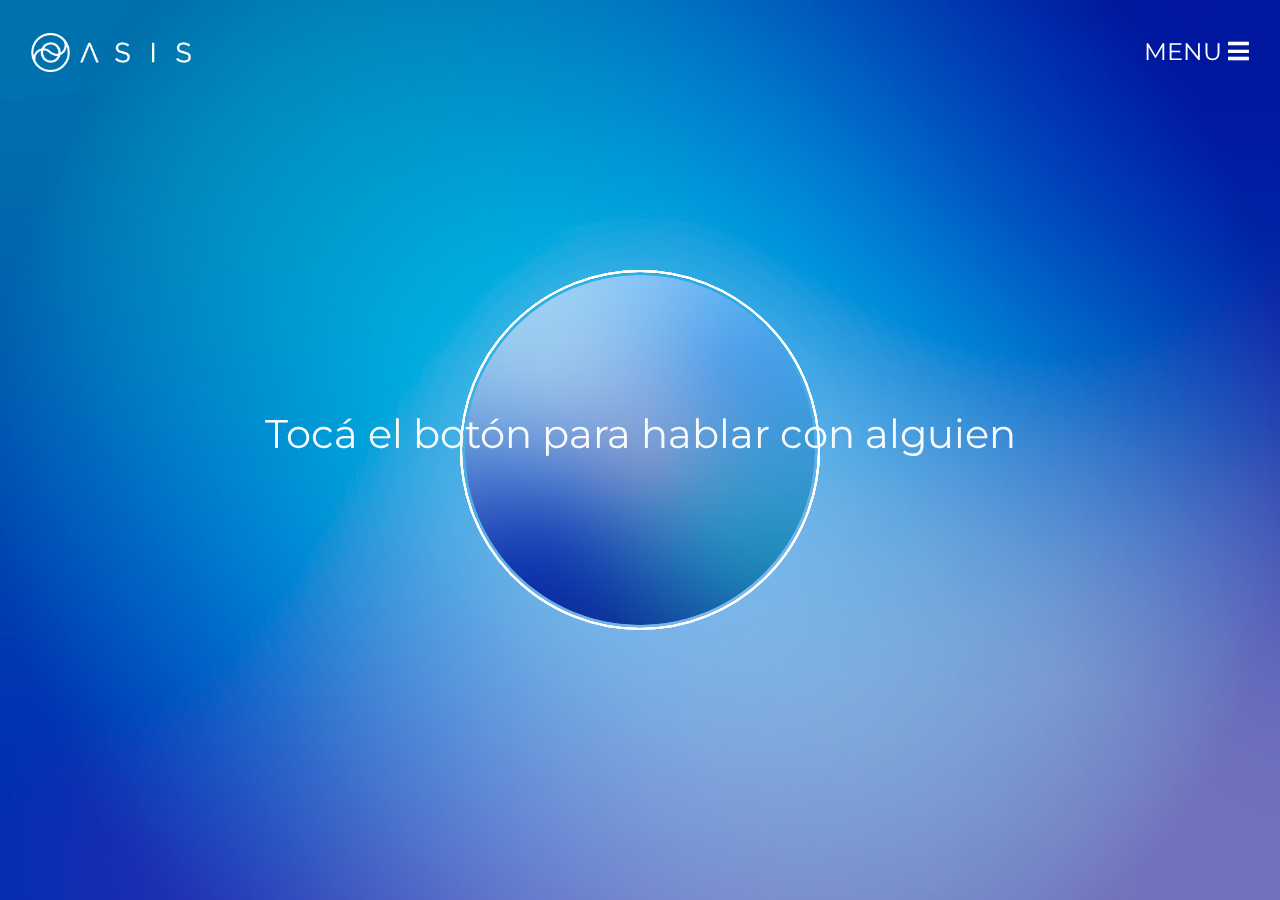
==== index.html @ 3b9cbb14 "change styles" ====
<!DOCTYPE html>
<html lang="en">

<head>
  <meta charset="utf-8">
  <meta name="viewport" content="width=device-width, initial-scale=1, shrink-to-fit=no">
  <meta name="description" content="Una comunidad de personas entrenadas en la resolución rápida de conflictos.">
  <meta name="author" content="tremendo agency">
  <title>Oasis</title>
  <link href="vendor/bootstrap/css/bootstrap.min.css" rel="stylesheet">
  <link href="vendor/fontawesome-free/css/all.min.css" rel="stylesheet" type="text/css">
  <link href="https://fonts.googleapis.com/css?family=Montserrat:400,700" rel="stylesheet" type="text/css">
  <link href="vendor/swiper/swiper.min.css" rel="stylesheet">
  <link href="css/styles.css" rel="stylesheet">
</head>

<body id="index">

  <!-- Navigation -->
  <nav class="navbar navbar-dark fixed-top" id="mainNav">
    <div class="container-fluid">
      <a class="navbar-brand js-scroll-trigger" href="index.html"><img class="img-fluid" src="img/logo-white.png"/></a>
      <button class="navbar-toggler navbar-toggler-right" type="button">
        <span class="d-none d-sm-inline">Menu</span>
        <i class="fas fa-bars"></i>
      </button>
    </div>
  </nav>
  <div class="mobile-navbar h-100 d-flex align-items-center justify-content-center text-center">
    <div class="text-uppercase">
      <a class="d-block js-scroll-trigger" href="#home">inicio</a>
      <a class="d-block js-scroll-trigger" href="#team">equipo</a>
      <a class="d-block js-scroll-trigger" href="/call">llamar ahora</a>
    </div>
  </div>

  <section class="h-100 d-flex align-items-center" id="">
    <div id="navigation" class="swiper-container d-flex align-items-center">
      <div class="swiper-wrapper">

        <!-- Header -->

        <div id="home" class="swiper-slide">
          <div class="inner">
            <a href="call/index.html" class="btn-call rounded-circle"></a>
            <div class="circle rounded-circle"></div>
            <div class="circle rounded-circle"></div>
            <div class="circle rounded-circle"></div>
            <div class="circle rounded-circle"></div>
            <h1 class="text-light m-0 position-absolute text-center">
              Tocá el botón para hablar con alguien
            </h1>
          </div>
        </div>

        <!-- Team -->

        <div id="team" class="swiper-slide bg-light d-flex align-items-center invert-menu">
          <div class="container justify-content-between d-flex flex-column">
            <div class="row">
              <div class="col-lg-12 text-center">
                <h2 class="section-heading text-uppercase">Personas que pueden ayudarte</h2>
                <p class="large text-muted pb-4">Especialistas en resolución rápida de conflictos</p>
              </div>
            </div>
            <div class="row">
              <div class="swiper-container">
                <div class="swiper-wrapper">
                  <div class="swiper-slide">
                    <div class="team-member">
                      <a href="team/mashenka-jacovella/index.html"><img class="mx-auto rounded-circle" src="team/mashenka-jacovella/profile.jpg" alt=""></a>
                      <h4>Mashenka Jacovella</h4>
                      <p class="text-muted">Mini Descripción</p>
                      <a class="btn btn-primary rounded-pill" href="team/mashenka-jacovella/index.html">Ver Perfil</a>
                    </div>
                  </div>
                  <div class="swiper-slide">
                    <div class="team-member">
                      <a href="team/manuela-sozio/index.html"><img class="mx-auto rounded-circle" src="team/manuela-sozio/profile.jpeg" alt=""></a>
                      <h4>Manuela Sozio</h4>
                      <p class="text-muted">Mini Descripción</p>
                      <a class="btn btn-primary rounded-pill" href="team/manuela-sozio/index.html">Ver Perfil</a>
                    </div>
                  </div>
                  <div class="swiper-slide">
                    <div class="team-member">
                      <a href="team/esteban-coll/index.html"><img class="mx-auto rounded-circle" src="team/esteban-coll/profile.jpeg" alt=""></a>
                      <h4>Esteban Coll</h4>
                      <p class="text-muted">Mini Descripción</p>
                      <a class="btn btn-primary rounded-pill" href="team/esteban-coll/index.html">Ver Perfil</a>
                    </div>
                  </div>
                  <div class="swiper-slide">
                    <div class="team-member">
                      <a href="team/maria-renee-martinez/index.html"><img class="mx-auto rounded-circle" src="team/maria-renee-martinez/profile.jpeg" alt=""></a>
                      <h4>Maria Renee Martinez</h4>
                      <p class="text-muted">Mini Descripción</p>
                      <a class="btn btn-primary rounded-pill" href="team/maria-renee-martinez/index.html">Ver Perfil</a>
                    </div>
                  </div>
                </div>
              </div>
              <!-- Add Arrows -->
              <div class="swiper-button-next"></div>
              <div class="swiper-button-prev"></div>
            </div>
          </div>
        </div>

        <div id="download" class="swiper-slide download bg-primary text-center d-flex align-items-center">
          <div class="container">
            <div class="row">
              <div class="col-md-8 mx-auto">
                <h2 class="section-heading text-light">Probá tambien nuestra app de meditacón</h2>
                <p class="text-light">Disponible para descargar desde Google Play y App Store</p>
                <div class="badges">
                  <a class="badge-link" href="https://play.google.com/store/apps/details?id=meditAr.argentinAr.app" target="_blank"><img src="img/google-play-badge.svg" alt=""></a>
                  <a class="badge-link" href="https://apps.apple.com/us/app/meditar-app/id1501894220?l=es&ls=1" target="_blank"><img src="img/app-store-badge.svg" alt=""></a>
                </div>
              </div>
            </div>
            <div class="row align-items-center mt-4">
              <div class="col-12 text-center text-light">
                <span class="copyright">Copyright &copy; Oasis 2020</span>
              </div>
            </div>
          </div>
        </div>
      </div>
    </div>
  </section>

  <!-- JavaScript -->
  <script src="vendor/jquery/jquery.min.js"></script>
  <script src="vendor/bootstrap/js/bootstrap.bundle.min.js"></script>
  <script src="vendor/jquery-easing/jquery.easing.min.js"></script>
  <script src="vendor/swiper/swiper.min.js"></script>
  <script src="js/magic.js"></script>

</body>
</html>
---- css/styles.css ----
html{
  background-color: #006699;
}
html, body {
  height: 100%;
  font-family: 'Montserrat', -apple-system, BlinkMacSystemFont, 'Segoe UI', Roboto, 'Helvetica Neue', Arial, sans-serif, 'Apple Color Emoji', 'Segoe UI Emoji', 'Segoe UI Symbol', 'Noto Color Emoji';
}
body.loading{
  opacity: 0;
  transition: all 0.3s ease;
}

p {
  line-height: 1.75;
}

a {
  color: #3993c9;
}

a:hover {
  color: #0099cc;
  text-decoration: none;
}

.text-primary {
  color: #006699 !important;
}
.text-secondary {
  color: #30b8b0 !important;
}
.text-blue {
  color: #006699 !important;
}

h1,
h2,
h3,
h4,
h5,
h6 {
  font-weight: 400;
  font-family: 'Montserrat', -apple-system, BlinkMacSystemFont, 'Segoe UI', Roboto, 'Helvetica Neue', Arial, sans-serif, 'Apple Color Emoji', 'Segoe UI Emoji', 'Segoe UI Symbol', 'Noto Color Emoji';
}

::-moz-selection {
  background: transparent;
  text-shadow: none;
}

::selection {
  background: transparent;
  text-shadow: none;
}

img::-moz-selection {
  background: transparent;
}

img::selection {
  background: transparent;
}

img::-moz-selection {
  background: transparent;
}

.btn {
  font-family: 'Montserrat', -apple-system, BlinkMacSystemFont, 'Segoe UI', Roboto, 'Helvetica Neue', Arial, sans-serif, 'Apple Color Emoji', 'Segoe UI Emoji', 'Segoe UI Symbol', 'Noto Color Emoji';
  font-weight: 400;
}

.circle{
  border: 2px solid rgba(255,255,255,1);
  position: absolute;
  width: 360px;
  height: 360px;
  top: calc(50% - 180px);
  left: calc(50% - 180px);
}
.circle:nth-child(2){
  border: 2px solid rgba(255,255,255,0.75);
  width: 360px;
  height: 360px;
  top: calc(50% - 180px);
  left: calc(50% - 180px);
  animation: expand-3 5s infinite;
}
.circle:nth-child(3){
  animation: expand-2 5s infinite;
  animation-delay: 0.5s;
}
.circle:nth-child(4){
  animation: expand-1 5s infinite;
  animation-delay: 1.25s;
}
.btn-call{
  position: absolute;
  border: none;
  background-color: transparent;
  background-image: url(../img/header-team.png);
  background-repeat: no-repeat;
  background-size: contain;
  background-position: center;
  padding: 0.5rem;
  width: 350px;
  height: 350px;
  top: calc(50% - 175px);
  left: calc(50% - 175px);
  z-index: 1;
}
.btn-call:hover{
  transform: rotate(120deg);
}
@keyframes expand-1 {
  0% {
    transform: scale(1);
    opacity: 0.5;
  }
  100%{
    transform: scale(1.5);
    opacity: 0;
  }
}
@keyframes expand-2 {
  0% {
    transform: scale(1);
    opacity: 0.5;
  }
  100%{
    transform: scale(2);
    opacity: 0;
  }
}
@keyframes expand-3 {
  0% {
    transform: scale(1);
    opacity: 0.5;
  }
  100%{
    transform: scale(2.5);
    opacity: 0;
  }
}


.btn-primary {
  background-color: #3993c9;
  border-color: #3993c9;
}

.btn-primary:active, .btn-primary:focus, .btn-primary:hover {
  background-color: #44a3d3 !important;
  border-color: #44a3d3 !important;
  color: white;
}

.btn-secondary:active, .btn-secondary:focus {
  box-shadow: 0 0 0 0.2rem rgba(249, 157, 140, 0.5) !important;
}
.btn-secondary {
  background-color: #30b8b0;
  border-color: #30b8b0;
}

.btn-secondary:active, .btn-secondary:focus, .btn-secondary:hover {
  background-color: #42d1c6 !important;
  border-color: #42d1c6 !important;
  color: white;
}

.btn-secondary:active, .btn-secondary:focus {
  box-shadow: 0 0 0 0.2rem rgba(66, 209, 198, 0.5) !important;
}
.bg-primary{
  background-color: #006699 !important;
}

#mainNav {
  padding: 1rem;
}
#mainNav.inverted {
  filter: contrast(0.25);
}

#mainNav .navbar-toggler {
  font-size: 24px;
  right: 0;
  padding: 0;
  text-transform: uppercase;
  color: #fff;
  border: 0;
  background-color: transparent;
  font-family: 'Montserrat', -apple-system, BlinkMacSystemFont, 'Segoe UI', Roboto, 'Helvetica Neue', Arial, sans-serif, 'Apple Color Emoji', 'Segoe UI Emoji', 'Segoe UI Symbol', 'Noto Color Emoji';
}
#mainNav .navbar-toggler:focus{
  border:none;
  box-shadow: none;
  outline: none;
}

#mainNav .navbar-brand {
  width: 160px;
  color: #fff;
  font-family: 'Kaushan Script', -apple-system, BlinkMacSystemFont, 'Segoe UI', Roboto, 'Helvetica Neue', Arial, sans-serif, 'Apple Color Emoji', 'Segoe UI Emoji', 'Segoe UI Symbol', 'Noto Color Emoji';
}

#mainNav .navbar-brand.active, #mainNav .navbar-brand:active, #mainNav .navbar-brand:focus, #mainNav .navbar-brand:hover {
  color: #fff;
}

#mainNav .navbar-nav .nav-item .nav-link {
  font-size: 90%;
  font-weight: 400;
  padding: 0.75em 0;
  letter-spacing: 1px;
  color: white;
  font-family: 'Montserrat', -apple-system, BlinkMacSystemFont, 'Segoe UI', Roboto, 'Helvetica Neue', Arial, sans-serif, 'Apple Color Emoji', 'Segoe UI Emoji', 'Segoe UI Symbol', 'Noto Color Emoji';
}

#mainNav .navbar-nav .nav-item .nav-link.active, #mainNav .navbar-nav .nav-item .nav-link:hover {
  color: #fed136;
}

@media (min-width: 992px) {
  #mainNav {
    padding-top: 25px;
    padding-bottom: 25px;
    transition: padding-top 0.3s, padding-bottom 0.3s;
    border: none;
    background-color: transparent;
  }
  #mainNav .navbar-brand {
    font-size: 1.75em;
    transition: all 0.3s;
  }
  #mainNav .navbar-nav .nav-item .nav-link {
    padding: 1.1em 1em !important;
  }
  #mainNav.navbar-shrink {
    padding-top: 0;
    padding-bottom: 0;
    background-color: #f9fafb;
  }
  #mainNav.navbar-shrink .navbar-brand {
    font-size: 1.25em;
    padding: 12px 0;
  }
}
/* MOBILE NAV */

.mobile-navbar {
  height: 100%;
  width: 100%;
  position: fixed;
  z-index: 1020;
  top: 0;
  left: 0;
  background-color: #f4f4f6;
  opacity: 0;
  pointer-events: none;
  transition: all 0.3s ease 0.15s;
}
.mobile-navbar.show{
  opacity: 1;
  pointer-events: auto;
}
.mobile-navbar a{
  font-size: 36px;
}
.mobile-navbar a:hover, .mobile-navbar a.active{
}

.mobile-navbar .closebtn {
  position: absolute;
  top: 20px;
  right: 45px;
  font-size: 60px;
}
.swiper-container {
  width: 100%;
  height: 100%;
}
.swiper-button-next, .swiper-button-prev{
  color: rgba(0,0,0,0.25) !important;
}
.swiper-button-next, .swiper-container-rtl .swiper-button-prev{
  right: 30px;
}
.swiper-button-prev, .swiper-container-rtl .swiper-button-next{
  left: 30px;
}

#content{
  width: 100%;
  height: 100%;
}

#home {
  background-image: url("../img/header-bg.jpg");
  background-repeat: no-repeat;
  background-attachment: fixed;
  background-position: center center;
  background-size: cover;
  text-align: center;
  color: white;
}
#home.inner{
  position: absolute;
  width: 100%;
  height: 100%;
  overflow: hidden;
}

#home h1{
  width: 100%;
  height: 2.5rem;
  top: calc(50% - 2.5rem);
  left: 0;
  z-index: 2;
}

#home .intro-text .intro-lead-in {
  font-size: 22px;
  line-height: 22px;
  font-family: 'Droid Serif', -apple-system, BlinkMacSystemFont, 'Segoe UI', Roboto, 'Helvetica Neue', Arial, sans-serif, 'Apple Color Emoji', 'Segoe UI Emoji', 'Segoe UI Symbol', 'Noto Color Emoji';
}

#home .intro-text .intro-heading {
  font-size: 36px;
  font-weight: 700;
  line-height: 36px;
  margin-bottom: 25px;
  font-family: 'Montserrat', -apple-system, BlinkMacSystemFont, 'Segoe UI', Roboto, 'Helvetica Neue', Arial, sans-serif, 'Apple Color Emoji', 'Segoe UI Emoji', 'Segoe UI Symbol', 'Noto Color Emoji';
}

@media (min-width: 768px) {
  .mobile-navbar a{
    font-size: 54px;
  }
  #home{
    margin-top: 0;
    text-align: left;
    height: 100%;
  }
  #home .intro-text {
    padding-top: 0px;
    padding-bottom: 0px;
  }
  #home .intro-text .intro-lead-in {
    font-size: 40px;
    line-height: 40px;
    font-family: 'Montserrat', -apple-system, BlinkMacSystemFont, 'Segoe UI', Roboto, 'Helvetica Neue', Arial, sans-serif, 'Apple Color Emoji', 'Segoe UI Emoji', 'Segoe UI Symbol', 'Noto Color Emoji';
  }
  #home .intro-text .intro-heading {
    font-size: 54px;
    font-weight: 700;
    line-height: 54px;
    margin-bottom: 10px;
    font-family: 'Montserrat', -apple-system, BlinkMacSystemFont, 'Segoe UI', Roboto, 'Helvetica Neue', Arial, sans-serif, 'Apple Color Emoji', 'Segoe UI Emoji', 'Segoe UI Symbol', 'Noto Color Emoji';
  }
}

.profile{
  height: 100%;
  text-align: center;
}
.team-member {
  margin-bottom: 50px;
  text-align: center;
}

.team-member img {
  width: 225px;
  height: 225px;
  padding: 5px;
  border: 2px solid rgba(0, 0, 0, 0.1);
  transition: all 0.3s ease;
}
.team-member:hover img{
  padding: 7px;
}

.team-member h4 {
  margin-top: 25px;
  margin-bottom: 0;
  text-transform: none;
}

.team-member p {
  margin-top: 0;
}
@media (min-width: 768px) {
  .profile .team-member {
    text-align: left !important;
  }
  .profile .team-member img{
    width: 100%;
    height: auto;
  }
}

.footer {
  padding: 25px 0;
  text-align: center;
}

.footer span.copyright {
  font-size: 90%;
  line-height: 40px;
  text-transform: none;
  font-family: 'Montserrat', -apple-system, BlinkMacSystemFont, 'Segoe UI', Roboto, 'Helvetica Neue', Arial, sans-serif, 'Apple Color Emoji', 'Segoe UI Emoji', 'Segoe UI Symbol', 'Noto Color Emoji';
}

.footer ul.quicklinks {
  font-size: 90%;
  line-height: 40px;
  margin-bottom: 0;
  text-transform: none;
  font-family: 'Montserrat', -apple-system, BlinkMacSystemFont, 'Segoe UI', Roboto, 'Helvetica Neue', Arial, sans-serif, 'Apple Color Emoji', 'Segoe UI Emoji', 'Segoe UI Symbol', 'Noto Color Emoji';
}

ul.social-buttons {
  margin-bottom: 0;
}

ul.social-buttons li a {
  font-size: 20px;
  line-height: 50px;
  display: block;
  width: 50px;
  height: 50px;
  transition: all 0.3s;
  color: white;
  border-radius: 100%;
  outline: none;
}

#video{
  width: 100%;
  height: 100%;
}

#download .badges .badge-link {
  display: inline;
  margin-bottom: 25px;
}

#download .badges .badge-link:last-child {
  margin-bottom: 0;
}

#download .badges .badge-link img {
  height: 60px;
}
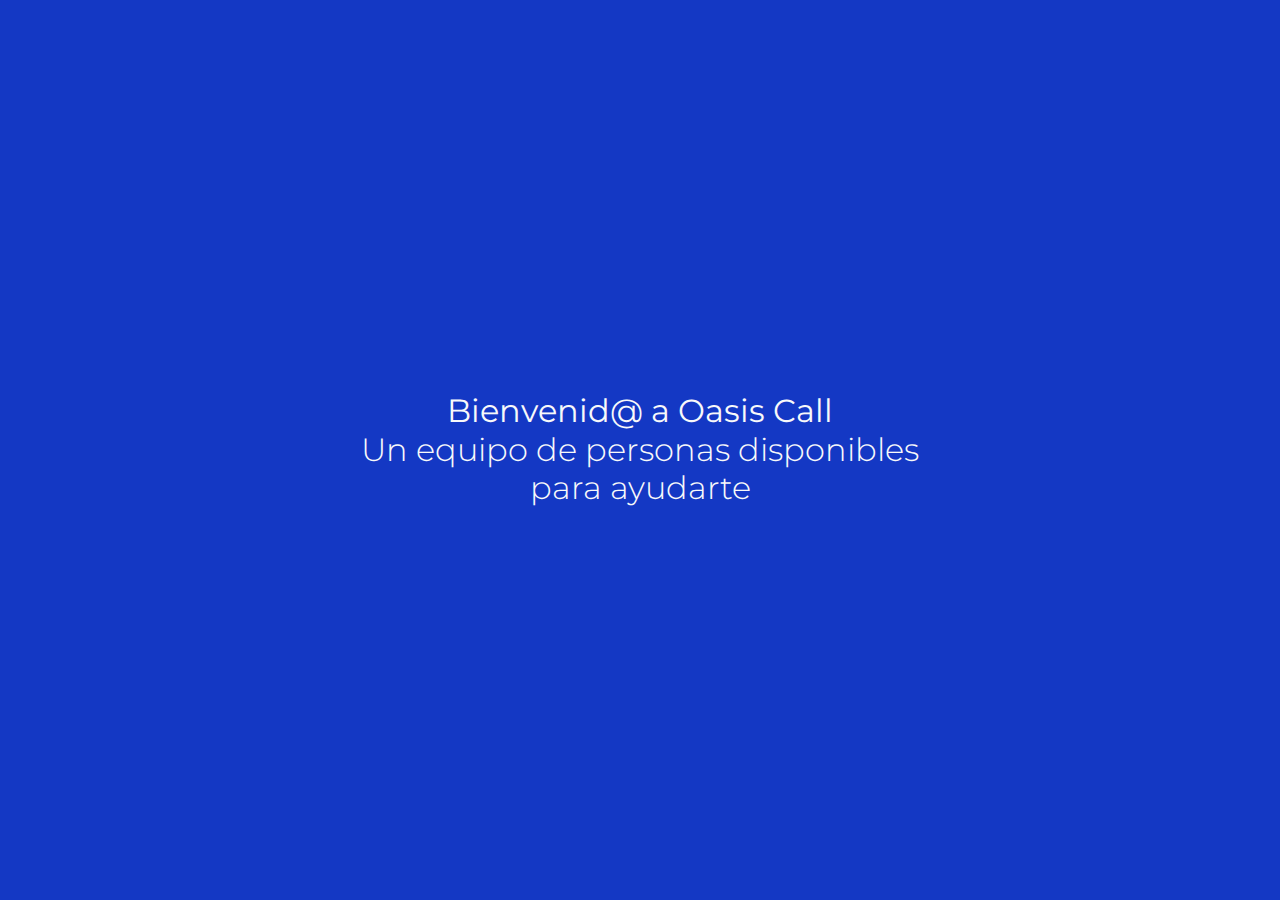
==== commit 6fc98d3d: "final css touches" ====
--- a/index.html
+++ b/index.html
@@ -9,47 +9,69 @@
   <title>Oasis</title>
   <link href="vendor/bootstrap/css/bootstrap.min.css" rel="stylesheet">
   <link href="vendor/fontawesome-free/css/all.min.css" rel="stylesheet" type="text/css">
-  <link href="https://fonts.googleapis.com/css?family=Montserrat:400,700" rel="stylesheet" type="text/css">
+  <link href="https://fonts.googleapis.com/css?family=Montserrat:300,400,700" rel="stylesheet" type="text/css">
   <link href="vendor/swiper/swiper.min.css" rel="stylesheet">
   <link href="css/styles.css" rel="stylesheet">
 </head>
 
 <body id="index">
 
+  <div id="loader">
+    <div class="container h-100 d-flex align-items-center justify-content-center">
+      <h2 class="text-light m-0 text-center">
+        Bienvenid@ a Oasis Call
+        <span class="font-weight-light">
+          <br/>
+          Un equipo de personas disponibles
+          <br/>
+          para ayudarte
+        </span>
+      </h1>
+    </div>
+  </div>
   <!-- Navigation -->
-  <nav class="navbar navbar-dark fixed-top" id="mainNav">
-    <div class="container-fluid">
-      <a class="navbar-brand js-scroll-trigger" href="index.html"><img class="img-fluid" src="img/logo-white.png"/></a>
-      <button class="navbar-toggler navbar-toggler-right" type="button">
-        <span class="d-none d-sm-inline">Menu</span>
-        <i class="fas fa-bars"></i>
-      </button>
+  <nav id="navbar">
+    <div class="navbar-inner d-flex justify-content-between align-items-center p-4">
+      <a class="navbar-logo" href="index.html"><img class="img-fluid" src="img/logo-white.png"/></a>
+      <div id="navbar-toggler">
+        <span></span>
+        <span></span>
+        <span></span>
+        <span></span>
+    </div>
     </div>
   </nav>
   <div class="mobile-navbar h-100 d-flex align-items-center justify-content-center text-center">
     <div class="text-uppercase">
-      <a class="d-block js-scroll-trigger" href="#home">inicio</a>
-      <a class="d-block js-scroll-trigger" href="#team">equipo</a>
+      <a class="d-block js-scroll-trigger slide-to" href="#home" data-slide="0">inicio</a>
+      <a class="d-block js-scroll-trigger slide-to" href="#team" data-slide="1">equipo</a>
+      <a class="d-block js-scroll-trigger slide-to" href="#team" data-slide="2">acerca</a>
       <a class="d-block js-scroll-trigger" href="/call">llamar ahora</a>
     </div>
   </div>
 
-  <section class="h-100 d-flex align-items-center" id="">
+  <section class="h-100 d-flex align-items-center">
     <div id="navigation" class="swiper-container d-flex align-items-center">
       <div class="swiper-wrapper">
 
         <!-- Header -->
 
-        <div id="home" class="swiper-slide">
+        <div id="home" class="swiper-slide bg-gradient">
           <div class="inner">
             <a href="call/index.html" class="btn-call rounded-circle"></a>
             <div class="circle rounded-circle"></div>
             <div class="circle rounded-circle"></div>
             <div class="circle rounded-circle"></div>
             <div class="circle rounded-circle"></div>
-            <h1 class="text-light m-0 position-absolute text-center">
-              Tocá el botón para hablar con alguien
-            </h1>
+          </div>
+          <div class="position-absolute text-center w-100 intro-text">
+            <div class="col-8 mx-auto">
+              <h5>Tocá el botón para hablar con alguien</h5>
+            </div>
+          </div>
+          <div class="position-absolute w-100 actions d-flex justify-content-center">
+            <button class="slide-to btn rounded-pill btn-light text-secondary text-uppercase mx-1" data-slide="1">Ver Coachs</button>
+            <button class="slide-to btn rounded-pill btn-light text-secondary text-uppercase mx-1" data-slide="2">Saber Más</button>
           </div>
         </div>
 
@@ -58,9 +80,9 @@
         <div id="team" class="swiper-slide bg-light d-flex align-items-center invert-menu">
           <div class="container justify-content-between d-flex flex-column">
             <div class="row">
-              <div class="col-lg-12 text-center">
+              <div class="col-10 col-lg-12 mx-auto text-center">
                 <h2 class="section-heading text-uppercase">Personas que pueden ayudarte</h2>
-                <p class="large text-muted pb-4">Especialistas en resolución rápida de conflictos</p>
+                <p class="large text-muted pb-md-4 d-none d-md-block">Especialistas en resolución rápida de conflictos</p>
               </div>
             </div>
             <div class="row">
@@ -71,7 +93,7 @@
                       <a href="team/mashenka-jacovella/index.html"><img class="mx-auto rounded-circle" src="team/mashenka-jacovella/profile.jpg" alt=""></a>
                       <h4>Mashenka Jacovella</h4>
                       <p class="text-muted">Mini Descripción</p>
-                      <a class="btn btn-primary rounded-pill" href="team/mashenka-jacovella/index.html">Ver Perfil</a>
+                      <a class="btn btn-secondary rounded-pill" href="team/mashenka-jacovella/index.html">Ver Perfil</a>
                     </div>
                   </div>
                   <div class="swiper-slide">
@@ -79,7 +101,7 @@
                       <a href="team/manuela-sozio/index.html"><img class="mx-auto rounded-circle" src="team/manuela-sozio/profile.jpeg" alt=""></a>
                       <h4>Manuela Sozio</h4>
                       <p class="text-muted">Mini Descripción</p>
-                      <a class="btn btn-primary rounded-pill" href="team/manuela-sozio/index.html">Ver Perfil</a>
+                      <a class="btn btn-secondary rounded-pill" href="team/manuela-sozio/index.html">Ver Perfil</a>
                     </div>
                   </div>
                   <div class="swiper-slide">
@@ -87,7 +109,7 @@
                       <a href="team/esteban-coll/index.html"><img class="mx-auto rounded-circle" src="team/esteban-coll/profile.jpeg" alt=""></a>
                       <h4>Esteban Coll</h4>
                       <p class="text-muted">Mini Descripción</p>
-                      <a class="btn btn-primary rounded-pill" href="team/esteban-coll/index.html">Ver Perfil</a>
+                      <a class="btn btn-secondary rounded-pill" href="team/esteban-coll/index.html">Ver Perfil</a>
                     </div>
                   </div>
                   <div class="swiper-slide">
@@ -95,7 +117,7 @@
                       <a href="team/maria-renee-martinez/index.html"><img class="mx-auto rounded-circle" src="team/maria-renee-martinez/profile.jpeg" alt=""></a>
                       <h4>Maria Renee Martinez</h4>
                       <p class="text-muted">Mini Descripción</p>
-                      <a class="btn btn-primary rounded-pill" href="team/maria-renee-martinez/index.html">Ver Perfil</a>
+                      <a class="btn btn-secondary rounded-pill" href="team/maria-renee-martinez/index.html">Ver Perfil</a>
                     </div>
                   </div>
                 </div>
@@ -107,10 +129,10 @@
           </div>
         </div>
 
-        <div id="download" class="swiper-slide download bg-primary text-center d-flex align-items-center">
+        <div id="download" class="swiper-slide download bg-gradient text-center d-flex align-items-center">
           <div class="container">
             <div class="row">
-              <div class="col-md-8 mx-auto">
+              <div class="col-8 col-md-10 mx-auto">
                 <h2 class="section-heading text-light">Probá tambien nuestra app de meditacón</h2>
                 <p class="text-light">Disponible para descargar desde Google Play y App Store</p>
                 <div class="badges">
--- a/css/styles.css
+++ b/css/styles.css
@@ -1,13 +1,12 @@
 html{
-  background-color: #006699;
+  height: 100%;
 }
 html, body {
-  height: 100%;
+  position: relative;
   font-family: 'Montserrat', -apple-system, BlinkMacSystemFont, 'Segoe UI', Roboto, 'Helvetica Neue', Arial, sans-serif, 'Apple Color Emoji', 'Segoe UI Emoji', 'Segoe UI Symbol', 'Noto Color Emoji';
 }
-body.loading{
-  opacity: 0;
-  transition: all 0.3s ease;
+body#index{
+  height: 100%;
 }
 
 p {
@@ -15,22 +14,19 @@
 }
 
 a {
-  color: #3993c9;
+  color: #40a4e7;
 }
 
 a:hover {
-  color: #0099cc;
+  color: #4eacf9;
   text-decoration: none;
 }
 
 .text-primary {
-  color: #006699 !important;
+  color: #1438c4 !important;
 }
 .text-secondary {
-  color: #30b8b0 !important;
-}
-.text-blue {
-  color: #006699 !important;
+  color: #40a4e7 !important;
 }
 
 h1,
@@ -42,6 +38,15 @@
   font-weight: 400;
   font-family: 'Montserrat', -apple-system, BlinkMacSystemFont, 'Segoe UI', Roboto, 'Helvetica Neue', Arial, sans-serif, 'Apple Color Emoji', 'Segoe UI Emoji', 'Segoe UI Symbol', 'Noto Color Emoji';
 }
+h1{
+  
+}
+h2{
+  font-size: 1rem;
+}
+h5{
+  font-size: 1rem;
+}
 
 ::-moz-selection {
   background: transparent;
@@ -65,25 +70,66 @@
   background: transparent;
 }
 
+#loader{
+  background-color: #1438c4;
+  width: 100%;
+  height: 100%;
+  position: absolute;
+  z-index: 9999;
+}
+
+.bg-primary{
+  background-color: #1438c4 !important;
+}
 .btn {
   font-family: 'Montserrat', -apple-system, BlinkMacSystemFont, 'Segoe UI', Roboto, 'Helvetica Neue', Arial, sans-serif, 'Apple Color Emoji', 'Segoe UI Emoji', 'Segoe UI Symbol', 'Noto Color Emoji';
   font-weight: 400;
 }
+.btn-primary {
+  background-color: #1438c4;
+  border-color: #1438c4;
+}
+.btn-primary:active, .btn-primary:focus, .btn-primary:hover {
+  background-color: #0066cc !important;
+  border-color: #0066cc !important;
+  color: white;
+}
+.btn-primary:active, .btn-primary:focus {
+  box-shadow: none;
+}
+.btn-secondary {
+  background-color: #40a4e7;
+  border-color: #40a4e7;
+}
+.btn-secondary:active, .btn-secondary:focus, .btn-secondary:hover {
+  background-color: #4eacf9 !important;
+  border-color: #4eacf9 !important;
+  color: white;
+}
+.btn-secondary:active, .btn-secondary:focus {
+  box-shadow: none;
+}
+.bg-gradient{
+  background-image: url("../img/header-bg.jpg");
+  background-repeat: no-repeat;
+  background-position: center center;
+  background-size: cover;
+}
 
 .circle{
   border: 2px solid rgba(255,255,255,1);
   position: absolute;
-  width: 360px;
-  height: 360px;
-  top: calc(50% - 180px);
-  left: calc(50% - 180px);
+  width: 280px;
+  height: 280px;
+  top: calc(50% - 140px);
+  left: calc(50% - 140px);
 }
 .circle:nth-child(2){
   border: 2px solid rgba(255,255,255,0.75);
-  width: 360px;
-  height: 360px;
-  top: calc(50% - 180px);
-  left: calc(50% - 180px);
+  width: 280px;
+  height: 280px;
+  top: calc(50% - 140px);
+  left: calc(50% - 140px);
   animation: expand-3 5s infinite;
 }
 .circle:nth-child(3){
@@ -103,14 +149,34 @@
   background-size: contain;
   background-position: center;
   padding: 0.5rem;
-  width: 350px;
-  height: 350px;
-  top: calc(50% - 175px);
-  left: calc(50% - 175px);
+  width: 270px;
+  height: 270px;
+  top: calc(50% - 135px);
+  left: calc(50% - 135px);
   z-index: 1;
 }
 .btn-call:hover{
   transform: rotate(120deg);
+}
+@media (min-width: 992px) {
+  .circle{
+    width: 360px;
+    height: 360px;
+    top: calc(50% - 180px);
+    left: calc(50% - 180px);
+  }
+  .circle:nth-child(2){
+    width: 360px;
+    height: 360px;
+    top: calc(50% - 180px);
+    left: calc(50% - 180px);
+  }
+  .btn-call{
+    width: 350px;
+    height: 350px;
+    top: calc(50% - 175px);
+    left: calc(50% - 175px);
+  }
 }
 @keyframes expand-1 {
   0% {
@@ -143,110 +209,95 @@
   }
 }
 
-
-.btn-primary {
-  background-color: #3993c9;
-  border-color: #3993c9;
-}
-
-.btn-primary:active, .btn-primary:focus, .btn-primary:hover {
-  background-color: #44a3d3 !important;
-  border-color: #44a3d3 !important;
-  color: white;
-}
-
-.btn-secondary:active, .btn-secondary:focus {
-  box-shadow: 0 0 0 0.2rem rgba(249, 157, 140, 0.5) !important;
-}
-.btn-secondary {
-  background-color: #30b8b0;
-  border-color: #30b8b0;
-}
-
-.btn-secondary:active, .btn-secondary:focus, .btn-secondary:hover {
-  background-color: #42d1c6 !important;
-  border-color: #42d1c6 !important;
-  color: white;
-}
-
-.btn-secondary:active, .btn-secondary:focus {
-  box-shadow: 0 0 0 0.2rem rgba(66, 209, 198, 0.5) !important;
-}
-.bg-primary{
-  background-color: #006699 !important;
-}
-
-#mainNav {
-  padding: 1rem;
-}
-#mainNav.inverted {
+#navbar{
+  position: fixed;
+  top:0;
+  left:0;
+  width: 100%;
+  z-index: 1030;
+  transition: all 300 ease;
+}
+#navbar.inverted, #navbar.open {
   filter: contrast(0.25);
 }
-
-#mainNav .navbar-toggler {
-  font-size: 24px;
-  right: 0;
-  padding: 0;
-  text-transform: uppercase;
-  color: #fff;
-  border: 0;
-  background-color: transparent;
-  font-family: 'Montserrat', -apple-system, BlinkMacSystemFont, 'Segoe UI', Roboto, 'Helvetica Neue', Arial, sans-serif, 'Apple Color Emoji', 'Segoe UI Emoji', 'Segoe UI Symbol', 'Noto Color Emoji';
-}
-#mainNav .navbar-toggler:focus{
-  border:none;
-  box-shadow: none;
-  outline: none;
-}
-
-#mainNav .navbar-brand {
-  width: 160px;
-  color: #fff;
-  font-family: 'Kaushan Script', -apple-system, BlinkMacSystemFont, 'Segoe UI', Roboto, 'Helvetica Neue', Arial, sans-serif, 'Apple Color Emoji', 'Segoe UI Emoji', 'Segoe UI Symbol', 'Noto Color Emoji';
-}
-
-#mainNav .navbar-brand.active, #mainNav .navbar-brand:active, #mainNav .navbar-brand:focus, #mainNav .navbar-brand:hover {
-  color: #fff;
-}
-
-#mainNav .navbar-nav .nav-item .nav-link {
-  font-size: 90%;
-  font-weight: 400;
-  padding: 0.75em 0;
-  letter-spacing: 1px;
-  color: white;
-  font-family: 'Montserrat', -apple-system, BlinkMacSystemFont, 'Segoe UI', Roboto, 'Helvetica Neue', Arial, sans-serif, 'Apple Color Emoji', 'Segoe UI Emoji', 'Segoe UI Symbol', 'Noto Color Emoji';
-}
-
-#mainNav .navbar-nav .nav-item .nav-link.active, #mainNav .navbar-nav .nav-item .nav-link:hover {
-  color: #fed136;
-}
-
-@media (min-width: 992px) {
-  #mainNav {
-    padding-top: 25px;
-    padding-bottom: 25px;
-    transition: padding-top 0.3s, padding-bottom 0.3s;
-    border: none;
-    background-color: transparent;
-  }
-  #mainNav .navbar-brand {
-    font-size: 1.75em;
-    transition: all 0.3s;
-  }
-  #mainNav .navbar-nav .nav-item .nav-link {
-    padding: 1.1em 1em !important;
-  }
-  #mainNav.navbar-shrink {
-    padding-top: 0;
-    padding-bottom: 0;
-    background-color: #f9fafb;
-  }
-  #mainNav.navbar-shrink .navbar-brand {
-    font-size: 1.25em;
-    padding: 12px 0;
-  }
-}
+.navbar-logo img{
+  max-width: 180px;
+  height: auto;
+}
+#navbar-toggler {
+  display: block;
+  width: 30px;
+  height: 20px;
+  position: relative;
+  -webkit-transform: rotate(0deg);
+  -moz-transform: rotate(0deg);
+  -o-transform: rotate(0deg);
+  transform: rotate(0deg);
+  -webkit-transition: .5s ease-in-out;
+  -moz-transition: .5s ease-in-out;
+  -o-transition: .5s ease-in-out;
+  transition: .5s ease-in-out;
+  cursor: pointer;
+}
+
+#navbar-toggler span {
+  display: block;
+  position: absolute;
+  height: 2px;
+  width: 100%;
+  background: #fff;
+  opacity: 1;
+  left: 0;
+  -webkit-transform: rotate(0deg);
+  -moz-transform: rotate(0deg);
+  -o-transform: rotate(0deg);
+  transform: rotate(0deg);
+  -webkit-transition: .5s ease-in-out;
+  -moz-transition: .5s ease-in-out;
+  -o-transition: .5s ease-in-out;
+  transition: .5s ease-in-out;
+}
+#navbar-toggler span:nth-child(1) {
+  top: 0px;
+}
+
+#navbar-toggler span:nth-child(2),#navbar-toggler span:nth-child(3) {
+  top: 9px;
+}
+
+#navbar-toggler span:nth-child(4) {
+  top: 18px;
+}
+
+#navbar.open #navbar-toggler span:nth-child(1) {
+  top: 9px;
+  width: 0%;
+  left: 50%;
+}
+
+#navbar.open #navbar-toggler span:nth-child(2) {
+  -webkit-transform: rotate(45deg);
+  -moz-transform: rotate(45deg);
+  -o-transform: rotate(45deg);
+  transform: rotate(45deg);
+}
+
+#navbar.open #navbar-toggler span:nth-child(3) {
+  -webkit-transform: rotate(-45deg);
+  -moz-transform: rotate(-45deg);
+  -o-transform: rotate(-45deg);
+  transform: rotate(-45deg);
+}
+
+#navbar.open #navbar-toggler span:nth-child(4) {
+  top: 18px;
+  width: 0%;
+  left: 50%;
+}
+#navbar.open #navbar-toggler span {
+  background: #999;
+}
+
 /* MOBILE NAV */
 
 .mobile-navbar {
@@ -266,7 +317,7 @@
   pointer-events: auto;
 }
 .mobile-navbar a{
-  font-size: 36px;
+  font-size: 2rem;
 }
 .mobile-navbar a:hover, .mobile-navbar a.active{
 }
@@ -297,11 +348,6 @@
 }
 
 #home {
-  background-image: url("../img/header-bg.jpg");
-  background-repeat: no-repeat;
-  background-attachment: fixed;
-  background-position: center center;
-  background-size: cover;
   text-align: center;
   color: white;
 }
@@ -311,33 +357,35 @@
   height: 100%;
   overflow: hidden;
 }
-
 #home h1{
   width: 100%;
-  height: 2.5rem;
-  top: calc(50% - 2.5rem);
+  font-size: 1.5rem;
+  height: 1.5rem;
+  top: calc(50% - 1.5rem);
   left: 0;
   z-index: 2;
 }
-
-#home .intro-text .intro-lead-in {
-  font-size: 22px;
-  line-height: 22px;
-  font-family: 'Droid Serif', -apple-system, BlinkMacSystemFont, 'Segoe UI', Roboto, 'Helvetica Neue', Arial, sans-serif, 'Apple Color Emoji', 'Segoe UI Emoji', 'Segoe UI Symbol', 'Noto Color Emoji';
-}
-
-#home .intro-text .intro-heading {
-  font-size: 36px;
-  font-weight: 700;
-  line-height: 36px;
-  margin-bottom: 25px;
-  font-family: 'Montserrat', -apple-system, BlinkMacSystemFont, 'Segoe UI', Roboto, 'Helvetica Neue', Arial, sans-serif, 'Apple Color Emoji', 'Segoe UI Emoji', 'Segoe UI Symbol', 'Noto Color Emoji';
-}
-
+#home .intro-text{
+  top: 17%;
+}
+#home .actions{
+  bottom: 15%;
+}
+
+@media (min-width: 992px) {
+  .mobile-navbar a{
+    font-size: 3rem;
+  }
+  h2{
+    font-size: 2rem;
+  }
+  #home h1{
+    font-size: 2.5rem;
+    height: 2.5rem;
+    top: calc(50% - 2.5rem);
+  }
+}
 @media (min-width: 768px) {
-  .mobile-navbar a{
-    font-size: 54px;
-  }
   #home{
     margin-top: 0;
     text-align: left;
@@ -347,26 +395,13 @@
     padding-top: 0px;
     padding-bottom: 0px;
   }
-  #home .intro-text .intro-lead-in {
-    font-size: 40px;
-    line-height: 40px;
-    font-family: 'Montserrat', -apple-system, BlinkMacSystemFont, 'Segoe UI', Roboto, 'Helvetica Neue', Arial, sans-serif, 'Apple Color Emoji', 'Segoe UI Emoji', 'Segoe UI Symbol', 'Noto Color Emoji';
-  }
-  #home .intro-text .intro-heading {
-    font-size: 54px;
-    font-weight: 700;
-    line-height: 54px;
-    margin-bottom: 10px;
-    font-family: 'Montserrat', -apple-system, BlinkMacSystemFont, 'Segoe UI', Roboto, 'Helvetica Neue', Arial, sans-serif, 'Apple Color Emoji', 'Segoe UI Emoji', 'Segoe UI Symbol', 'Noto Color Emoji';
-  }
 }
 
 .profile{
-  height: 100%;
+  padding-top: 120px;
   text-align: center;
 }
 .team-member {
-  margin-bottom: 50px;
   text-align: center;
 }
 
@@ -390,7 +425,7 @@
 .team-member p {
   margin-top: 0;
 }
-@media (min-width: 768px) {
+@media (min-width: 992px) {
   .profile .team-member {
     text-align: left !important;
   }
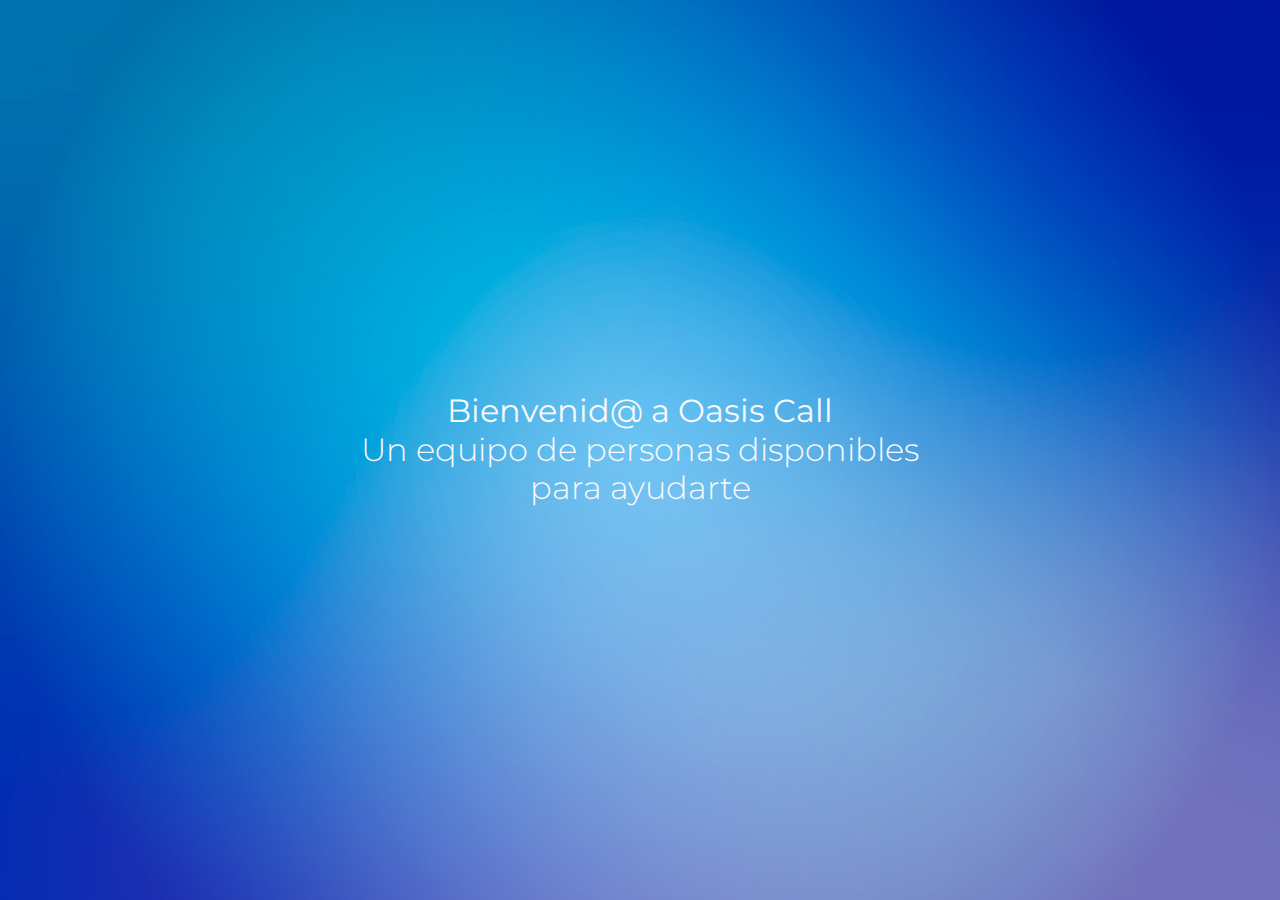
==== commit de652c28: "Initial commit" ====
--- a/index.html
+++ b/index.html
@@ -14,9 +14,9 @@
   <link href="css/styles.css" rel="stylesheet">
 </head>
 
-<body id="index">
-
-  <div id="loader">
+<body class="index" id="index">
+
+  <div id="loader" class="bg-gradient">
     <div class="container h-100 d-flex align-items-center justify-content-center">
       <h2 class="text-light m-0 text-center">
         Bienvenid@ a Oasis Call
@@ -46,7 +46,39 @@
       <a class="d-block js-scroll-trigger slide-to" href="#home" data-slide="0">inicio</a>
       <a class="d-block js-scroll-trigger slide-to" href="#team" data-slide="1">equipo</a>
       <a class="d-block js-scroll-trigger slide-to" href="#team" data-slide="2">acerca</a>
-      <a class="d-block js-scroll-trigger" href="/call">llamar ahora</a>
+      <a class="d-block js-scroll-trigger" href="call">llamar ahora</a>
+    </div>
+  </div>
+
+  <!-- Modal -->
+  <div class="modal fade" id="formModal" tabindex="-1" role="dialog" aria-labelledby="formModalLabel" aria-hidden="true">
+    <div class="modal-dialog" role="document">
+      <div class="modal-content">
+        <div class="modal-body">
+          <form class="w-100" id="call-form">
+            <div class="form-group mc-form-group-EMAIL">
+                <input type="hidden" name="EMAIL" placeholder="Email">
+                <div class="mc-error"></div>
+            </div>
+            <div class="form-group mc-form-group-CONTACT">
+              <input class="form-control rounded-pill" type="text" name="CONTACT" placeholder="Ingresá tu Email" required>
+              <div class="mt-1 text-light mc-error"></div>
+            </div>
+            <div class="form-group mc-form-group-FULLNAME">
+                <input class="form-control rounded-pill" type="text" name="FULLNAME" placeholder="Ingresá tu Nombre" required>
+                <div class="mt-1 text-light mc-error"></div>
+            </div>
+            <div class="form-group mc-form-group-MEETINGID">
+              <input type="hidden" name="MEETINGID" placeholder="Meeting ID" value="">
+              <div class="mc-error"></div>
+            </div>
+            <div class="g-recaptcha d-flex justify-content-center" data-sitekey="6LcHdQAVAAAAADh6kP8JTWOThtzbpgctasOwsfRB"></div>
+          </form>
+        </div>
+        <div class="modal-footer">
+          <button type="button" class="btn btn-success rounded-pill mx-auto" id="submit-call">Ingresar a la llamada</button>
+        </div>
+      </div>
     </div>
   </div>
 
@@ -58,7 +90,7 @@
 
         <div id="home" class="swiper-slide bg-gradient">
           <div class="inner">
-            <a href="call/index.html" class="btn-call rounded-circle"></a>
+            <button type="button" href="call" class="btn-call rounded-circle" data-toggle="modal" data-target="#formModal"></button>
             <div class="circle rounded-circle"></div>
             <div class="circle rounded-circle"></div>
             <div class="circle rounded-circle"></div>
@@ -90,34 +122,42 @@
                 <div class="swiper-wrapper">
                   <div class="swiper-slide">
                     <div class="team-member">
-                      <a href="team/mashenka-jacovella/index.html"><img class="mx-auto rounded-circle" src="team/mashenka-jacovella/profile.jpg" alt=""></a>
+                      <a href="team/claudia-roiz"><img class="mx-auto rounded-circle" src="team/claudia-roiz/profile.jpeg" alt=""></a>
+                      <h4>Claudia Roiz</h4>
+                      <p class="text-muted">Mini Descripción</p>
+                      <a class="btn btn-secondary rounded-pill" href="team/claudia-roiz">Ver Perfil</a>
+                    </div>
+                  </div>
+                  <div class="swiper-slide">
+                    <div class="team-member">
+                      <a href="team/mashenka-jacovella"><img class="mx-auto rounded-circle" src="team/mashenka-jacovella/profile.jpg" alt=""></a>
                       <h4>Mashenka Jacovella</h4>
                       <p class="text-muted">Mini Descripción</p>
-                      <a class="btn btn-secondary rounded-pill" href="team/mashenka-jacovella/index.html">Ver Perfil</a>
-                    </div>
-                  </div>
-                  <div class="swiper-slide">
-                    <div class="team-member">
-                      <a href="team/manuela-sozio/index.html"><img class="mx-auto rounded-circle" src="team/manuela-sozio/profile.jpeg" alt=""></a>
+                      <a class="btn btn-secondary rounded-pill" href="team/mashenka-jacovella">Ver Perfil</a>
+                    </div>
+                  </div>
+                  <div class="swiper-slide">
+                    <div class="team-member">
+                      <a href="team/manuela-sozio"><img class="mx-auto rounded-circle" src="team/manuela-sozio/profile.jpeg" alt=""></a>
                       <h4>Manuela Sozio</h4>
                       <p class="text-muted">Mini Descripción</p>
-                      <a class="btn btn-secondary rounded-pill" href="team/manuela-sozio/index.html">Ver Perfil</a>
-                    </div>
-                  </div>
-                  <div class="swiper-slide">
-                    <div class="team-member">
-                      <a href="team/esteban-coll/index.html"><img class="mx-auto rounded-circle" src="team/esteban-coll/profile.jpeg" alt=""></a>
+                      <a class="btn btn-secondary rounded-pill" href="team/manuela-sozio">Ver Perfil</a>
+                    </div>
+                  </div>
+                  <div class="swiper-slide">
+                    <div class="team-member">
+                      <a href="team/esteban-coll"><img class="mx-auto rounded-circle" src="team/esteban-coll/profile.jpeg" alt=""></a>
                       <h4>Esteban Coll</h4>
                       <p class="text-muted">Mini Descripción</p>
-                      <a class="btn btn-secondary rounded-pill" href="team/esteban-coll/index.html">Ver Perfil</a>
-                    </div>
-                  </div>
-                  <div class="swiper-slide">
-                    <div class="team-member">
-                      <a href="team/maria-renee-martinez/index.html"><img class="mx-auto rounded-circle" src="team/maria-renee-martinez/profile.jpeg" alt=""></a>
+                      <a class="btn btn-secondary rounded-pill" href="team/esteban-coll">Ver Perfil</a>
+                    </div>
+                  </div>
+                  <div class="swiper-slide">
+                    <div class="team-member">
+                      <a href="team/maria-renee-martinez"><img class="mx-auto rounded-circle" src="team/maria-renee-martinez/profile.jpeg" alt=""></a>
                       <h4>Maria Renee Martinez</h4>
                       <p class="text-muted">Mini Descripción</p>
-                      <a class="btn btn-secondary rounded-pill" href="team/maria-renee-martinez/index.html">Ver Perfil</a>
+                      <a class="btn btn-secondary rounded-pill" href="team/maria-renee-martinez">Ver Perfil</a>
                     </div>
                   </div>
                 </div>
@@ -157,6 +197,8 @@
   <script src="vendor/bootstrap/js/bootstrap.bundle.min.js"></script>
   <script src="vendor/jquery-easing/jquery.easing.min.js"></script>
   <script src="vendor/swiper/swiper.min.js"></script>
+  <script src='vendor/jquery-mailchimp.js'></script>
+  <script src="https://www.google.com/recaptcha/api.js" async defer></script>
   <script src="js/magic.js"></script>
 
 </body>
--- a/css/styles.css
+++ b/css/styles.css
@@ -154,6 +154,9 @@
   top: calc(50% - 135px);
   left: calc(50% - 135px);
   z-index: 1;
+}
+.btn-call:focus{
+  outline: none;
 }
 .btn-call:hover{
   transform: rotate(120deg);
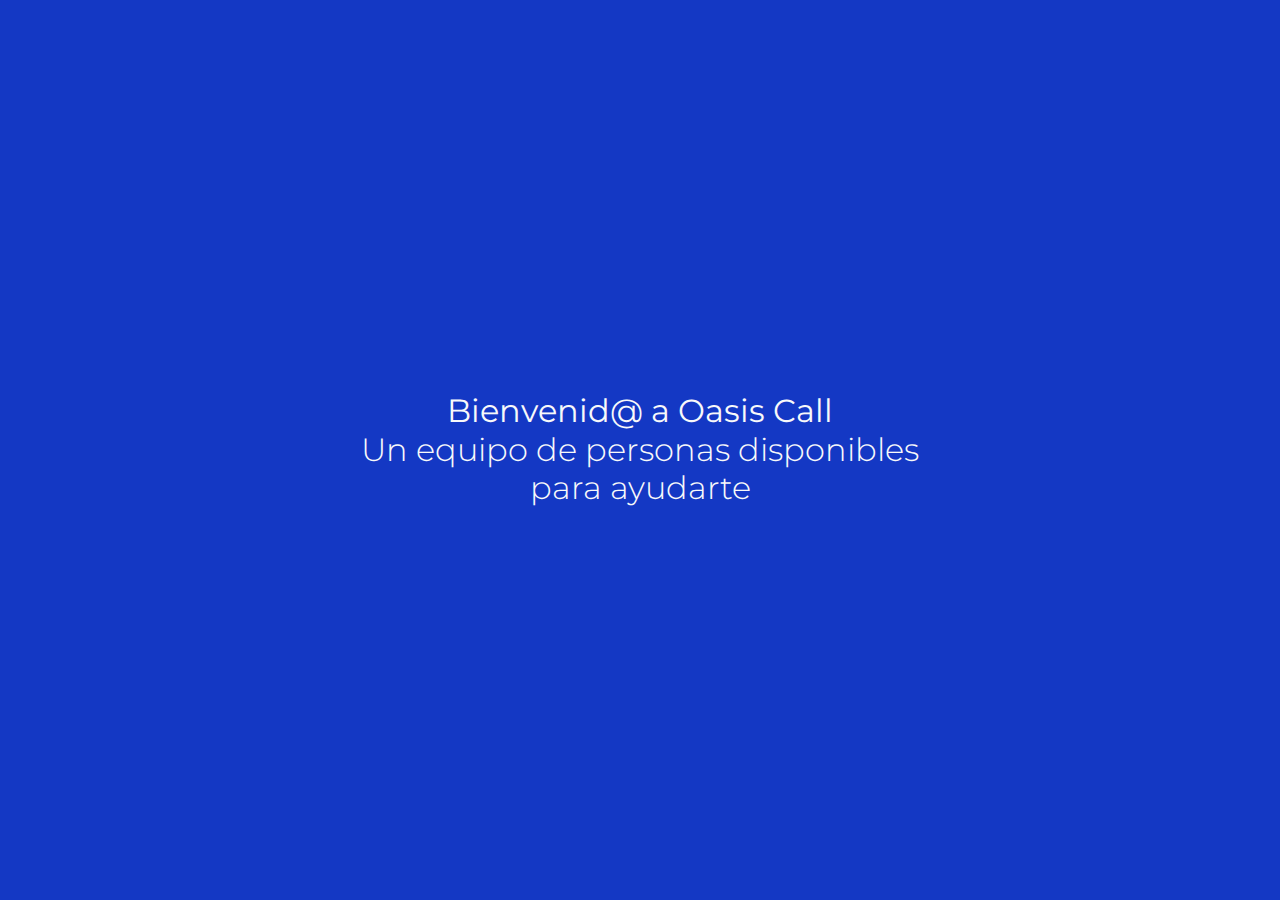
==== commit dfb8002f: "Update index.html" ====
--- a/index.html
+++ b/index.html
@@ -16,7 +16,7 @@
 
 <body class="index" id="index">
 
-  <div id="loader" class="bg-gradient">
+  <div id="loader">
     <div class="container h-100 d-flex align-items-center justify-content-center">
       <h2 class="text-light m-0 text-center">
         Bienvenid@ a Oasis Call
@@ -46,7 +46,6 @@
       <a class="d-block js-scroll-trigger slide-to" href="#home" data-slide="0">inicio</a>
       <a class="d-block js-scroll-trigger slide-to" href="#team" data-slide="1">equipo</a>
       <a class="d-block js-scroll-trigger slide-to" href="#team" data-slide="2">acerca</a>
-      <a class="d-block js-scroll-trigger" href="call">llamar ahora</a>
     </div>
   </div>
 
@@ -124,7 +123,6 @@
                     <div class="team-member">
                       <a href="team/claudia-roiz"><img class="mx-auto rounded-circle" src="team/claudia-roiz/profile.jpeg" alt=""></a>
                       <h4>Claudia Roiz</h4>
-                      <p class="text-muted">Mini Descripción</p>
                       <a class="btn btn-secondary rounded-pill" href="team/claudia-roiz">Ver Perfil</a>
                     </div>
                   </div>
@@ -132,7 +130,6 @@
                     <div class="team-member">
                       <a href="team/mashenka-jacovella"><img class="mx-auto rounded-circle" src="team/mashenka-jacovella/profile.jpg" alt=""></a>
                       <h4>Mashenka Jacovella</h4>
-                      <p class="text-muted">Mini Descripción</p>
                       <a class="btn btn-secondary rounded-pill" href="team/mashenka-jacovella">Ver Perfil</a>
                     </div>
                   </div>
@@ -140,7 +137,6 @@
                     <div class="team-member">
                       <a href="team/manuela-sozio"><img class="mx-auto rounded-circle" src="team/manuela-sozio/profile.jpeg" alt=""></a>
                       <h4>Manuela Sozio</h4>
-                      <p class="text-muted">Mini Descripción</p>
                       <a class="btn btn-secondary rounded-pill" href="team/manuela-sozio">Ver Perfil</a>
                     </div>
                   </div>
@@ -148,7 +144,6 @@
                     <div class="team-member">
                       <a href="team/esteban-coll"><img class="mx-auto rounded-circle" src="team/esteban-coll/profile.jpeg" alt=""></a>
                       <h4>Esteban Coll</h4>
-                      <p class="text-muted">Mini Descripción</p>
                       <a class="btn btn-secondary rounded-pill" href="team/esteban-coll">Ver Perfil</a>
                     </div>
                   </div>
@@ -156,7 +151,6 @@
                     <div class="team-member">
                       <a href="team/maria-renee-martinez"><img class="mx-auto rounded-circle" src="team/maria-renee-martinez/profile.jpeg" alt=""></a>
                       <h4>Maria Renee Martinez</h4>
-                      <p class="text-muted">Mini Descripción</p>
                       <a class="btn btn-secondary rounded-pill" href="team/maria-renee-martinez">Ver Perfil</a>
                     </div>
                   </div>
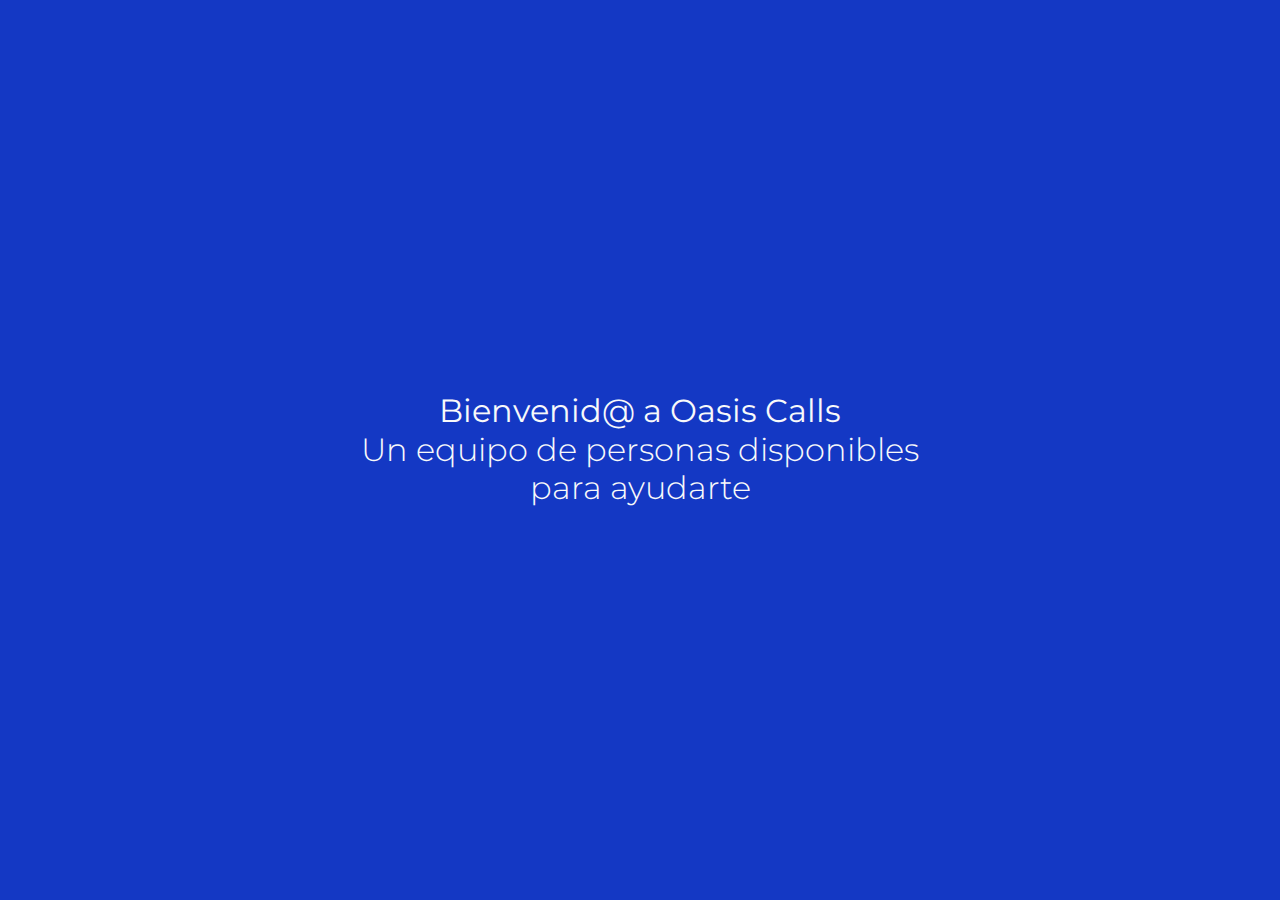
==== commit b3925d0d: "add phone to call form" ====
--- a/index.html
+++ b/index.html
@@ -6,7 +6,7 @@
   <meta name="viewport" content="width=device-width, initial-scale=1, shrink-to-fit=no">
   <meta name="description" content="Una comunidad de personas entrenadas en la resolución rápida de conflictos.">
   <meta name="author" content="tremendo agency">
-  <title>Oasis</title>
+  <title>Oasis Calls</title>
   <link href="vendor/bootstrap/css/bootstrap.min.css" rel="stylesheet">
   <link href="vendor/fontawesome-free/css/all.min.css" rel="stylesheet" type="text/css">
   <link href="https://fonts.googleapis.com/css?family=Montserrat:300,400,700" rel="stylesheet" type="text/css">
@@ -19,7 +19,7 @@
   <div id="loader">
     <div class="container h-100 d-flex align-items-center justify-content-center">
       <h2 class="text-light m-0 text-center">
-        Bienvenid@ a Oasis Call
+        Bienvenid@ a Oasis Calls
         <span class="font-weight-light">
           <br/>
           Un equipo de personas disponibles
@@ -67,6 +67,10 @@
                 <input class="form-control rounded-pill" type="text" name="FULLNAME" placeholder="Ingresá tu Nombre" required>
                 <div class="mt-1 text-light mc-error"></div>
             </div>
+            <div class="form-group mc-form-group-PHONE">
+              <input class="form-control rounded-pill" type="text" name="PHONE" placeholder="Ingresá tu Teléfono" required>
+              <div class="mt-1 text-light mc-error"></div>
+          </div>
             <div class="form-group mc-form-group-MEETINGID">
               <input type="hidden" name="MEETINGID" placeholder="Meeting ID" value="">
               <div class="mc-error"></div>
@@ -76,6 +80,7 @@
         </div>
         <div class="modal-footer">
           <button type="button" class="btn btn-success rounded-pill mx-auto" id="submit-call">Ingresar a la llamada</button>
+          <p class="text-muted">En caso de caducar la llamada usaremos tus datos para contactarnos.</p>
         </div>
       </div>
     </div>
@@ -167,7 +172,7 @@
           <div class="container">
             <div class="row">
               <div class="col-8 col-md-10 mx-auto">
-                <h2 class="section-heading text-light">Probá tambien nuestra app de meditacón</h2>
+                <h2 class="section-heading text-light">Probá tambien nuestra app de meditación</h2>
                 <p class="text-light">Disponible para descargar desde Google Play y App Store</p>
                 <div class="badges">
                   <a class="badge-link" href="https://play.google.com/store/apps/details?id=meditAr.argentinAr.app" target="_blank"><img src="img/google-play-badge.svg" alt=""></a>
@@ -177,7 +182,7 @@
             </div>
             <div class="row align-items-center mt-4">
               <div class="col-12 text-center text-light">
-                <span class="copyright">Copyright &copy; Oasis 2020</span>
+                <span class="copyright">Copyright &copy; Oasis Calls 2020</span>
               </div>
             </div>
           </div>
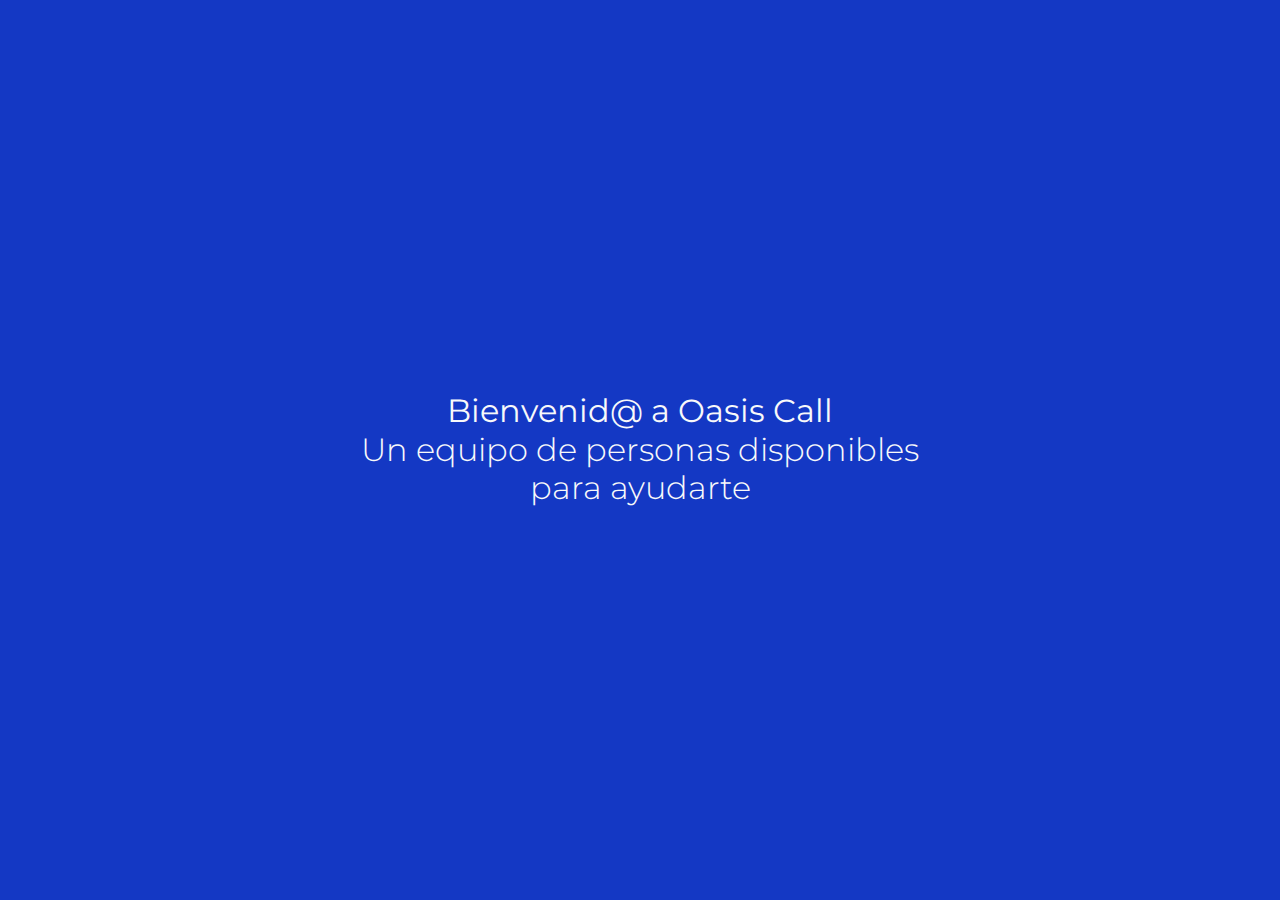
==== commit 78fd61e6: "change names to oasis call" ====
--- a/index.html
+++ b/index.html
@@ -6,7 +6,7 @@
   <meta name="viewport" content="width=device-width, initial-scale=1, shrink-to-fit=no">
   <meta name="description" content="Una comunidad de personas entrenadas en la resolución rápida de conflictos.">
   <meta name="author" content="tremendo agency">
-  <title>Oasis Calls</title>
+  <title>Oasis Call</title>
   <link href="vendor/bootstrap/css/bootstrap.min.css" rel="stylesheet">
   <link href="vendor/fontawesome-free/css/all.min.css" rel="stylesheet" type="text/css">
   <link href="https://fonts.googleapis.com/css?family=Montserrat:300,400,700" rel="stylesheet" type="text/css">
@@ -19,7 +19,7 @@
   <div id="loader">
     <div class="container h-100 d-flex align-items-center justify-content-center">
       <h2 class="text-light m-0 text-center">
-        Bienvenid@ a Oasis Calls
+        Bienvenid@ a Oasis Call
         <span class="font-weight-light">
           <br/>
           Un equipo de personas disponibles
@@ -38,7 +38,7 @@
         <span></span>
         <span></span>
         <span></span>
-    </div>
+      </div>
     </div>
   </nav>
   <div class="mobile-navbar h-100 d-flex align-items-center justify-content-center text-center">
@@ -68,7 +68,7 @@
                 <div class="mt-1 text-light mc-error"></div>
             </div>
             <div class="form-group mc-form-group-PHONE">
-              <input class="form-control rounded-pill" type="text" name="PHONE" placeholder="Ingresá tu Teléfono" required>
+              <input class="form-control rounded-pill" type="number" name="PHONE" placeholder="Ingresá tu Teléfono" required>
               <div class="mt-1 text-light mc-error"></div>
           </div>
             <div class="form-group mc-form-group-MEETINGID">
@@ -182,7 +182,7 @@
             </div>
             <div class="row align-items-center mt-4">
               <div class="col-12 text-center text-light">
-                <span class="copyright">Copyright &copy; Oasis Calls 2020</span>
+                <span class="copyright">Copyright &copy; Oasis Call 2020</span>
               </div>
             </div>
           </div>
